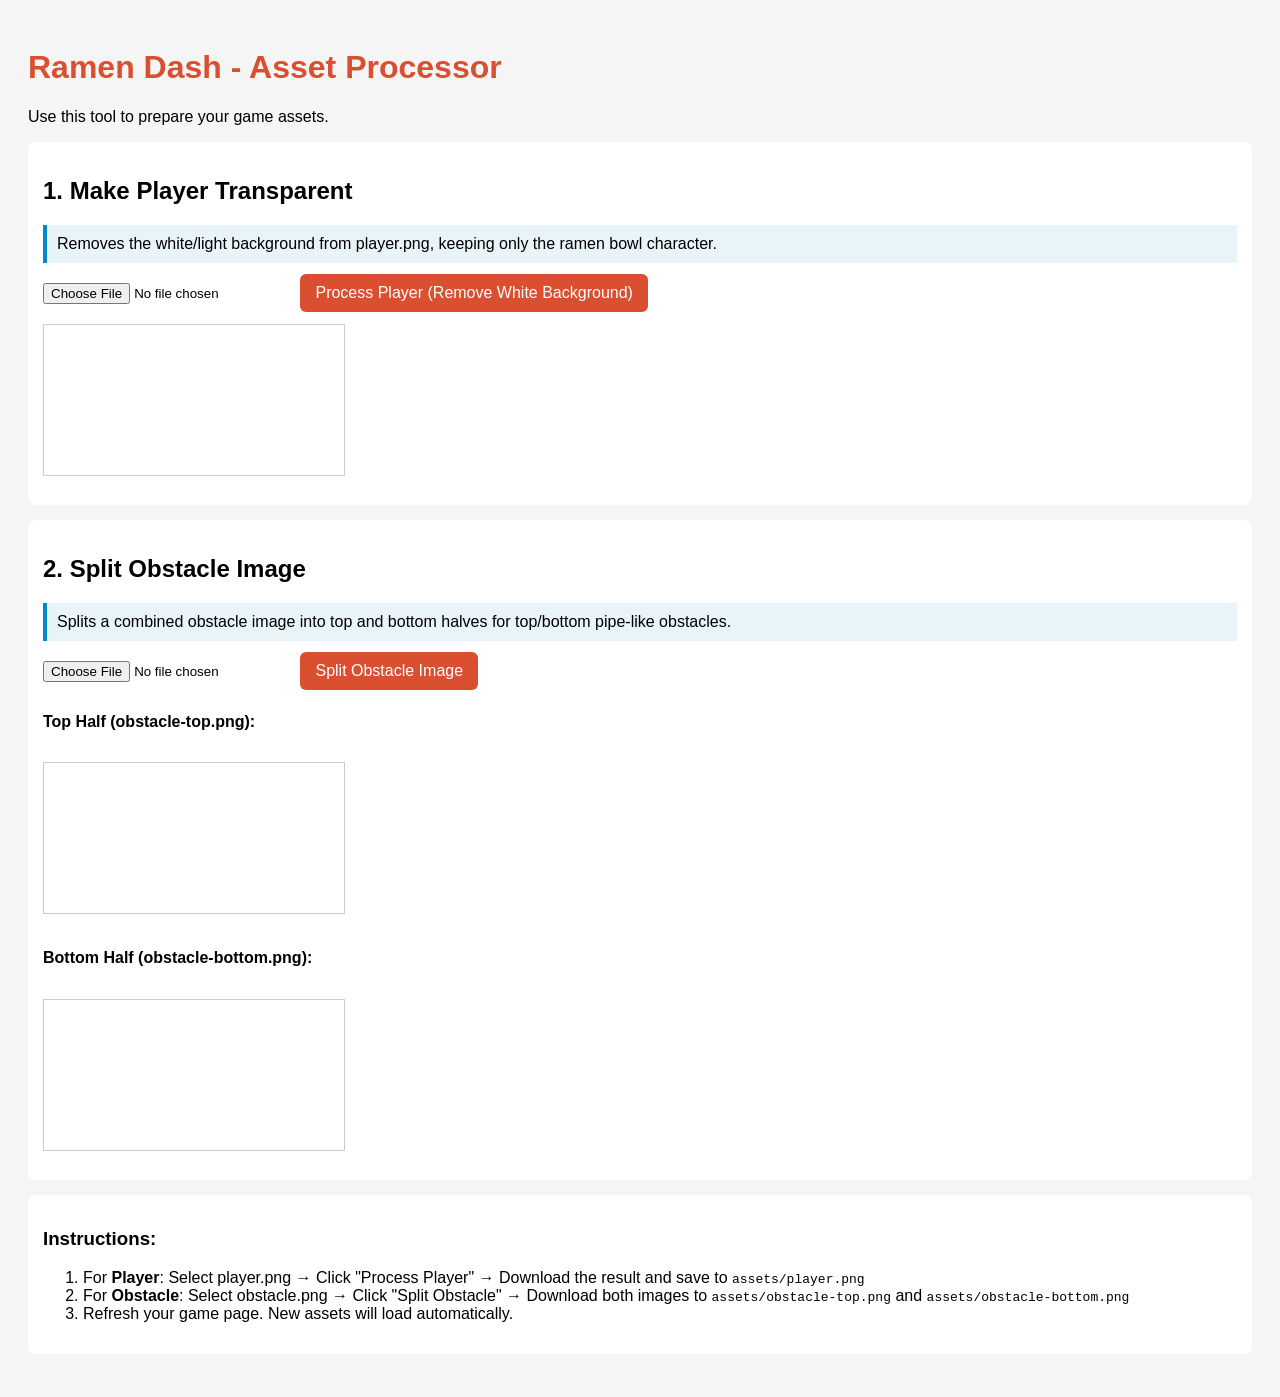
==== process-assets.html @ b3e5f7d1 "Add obstacle image support and asset processor utility" ====
<!DOCTYPE html>
<html lang="en">
<head>
  <meta charset="UTF-8" />
  <meta name="viewport" content="width=device-width, initial-scale=1.0" />
  <title>Ramen Dash - Asset Processor</title>
  <style>
    body { font-family: Arial, sans-serif; padding: 20px; background: #f5f5f5; }
    h1 { color: #d94f30; }
    .section { background: white; padding: 15px; margin: 15px 0; border-radius: 8px; }
    button { background: #d94f30; color: white; border: none; padding: 10px 15px; border-radius: 6px; cursor: pointer; font-size: 16px; }
    button:hover { background: #b83d20; }
    input[type="file"] { margin: 10px 0; }
    canvas { border: 1px solid #ccc; margin: 10px 0; max-width: 100%; }
    .info { background: #e8f4f8; padding: 10px; border-left: 4px solid #0088cc; margin: 10px 0; }
  </style>
</head>
<body>
  <h1>Ramen Dash - Asset Processor</h1>
  <p>Use this tool to prepare your game assets.</p>

  <div class="section">
    <h2>1. Make Player Transparent</h2>
    <div class="info">Removes the white/light background from player.png, keeping only the ramen bowl character.</div>
    <input type="file" id="playerInput" accept="image/*" />
    <button onclick="processPlayer()">Process Player (Remove White Background)</button>
    <br />
    <canvas id="playerCanvas"></canvas>
    <button onclick="downloadCanvas('playerCanvas', 'player.png')" id="downloadPlayerBtn" style="display:none;">Download player.png</button>
  </div>

  <div class="section">
    <h2>2. Split Obstacle Image</h2>
    <div class="info">Splits a combined obstacle image into top and bottom halves for top/bottom pipe-like obstacles.</div>
    <input type="file" id="obstacleInput" accept="image/*" />
    <button onclick="processObstacle()">Split Obstacle Image</button>
    <br />
    <div>
      <h4>Top Half (obstacle-top.png):</h4>
      <canvas id="obstacleTopCanvas"></canvas>
      <button onclick="downloadCanvas('obstacleTopCanvas', 'obstacle-top.png')" id="downloadTopBtn" style="display:none;">Download obstacle-top.png</button>
    </div>
    <div>
      <h4>Bottom Half (obstacle-bottom.png):</h4>
      <canvas id="obstacleBottomCanvas"></canvas>
      <button onclick="downloadCanvas('obstacleBottomCanvas', 'obstacle-bottom.png')" id="downloadBottomBtn" style="display:none;">Download obstacle-bottom.png</button>
    </div>
  </div>

  <div class="section">
    <h3>Instructions:</h3>
    <ol>
      <li>For <strong>Player</strong>: Select player.png → Click "Process Player" → Download the result and save to <code>assets/player.png</code></li>
      <li>For <strong>Obstacle</strong>: Select obstacle.png → Click "Split Obstacle" → Download both images to <code>assets/obstacle-top.png</code> and <code>assets/obstacle-bottom.png</code></li>
      <li>Refresh your game page. New assets will load automatically.</li>
    </ol>
  </div>

  <script>
    function processPlayer() {
      const input = document.getElementById('playerInput');
      if (!input.files[0]) { alert('Please select player.png'); return; }
      const reader = new FileReader();
      reader.onload = (e) => {
        const img = new Image();
        img.onload = () => {
          const canvas = document.getElementById('playerCanvas');
          canvas.width = img.width;
          canvas.height = img.height;
          const ctx = canvas.getContext('2d');
          ctx.drawImage(img, 0, 0);
          
          // Remove white background: convert near-white pixels to transparent
          const imageData = ctx.getImageData(0, 0, canvas.width, canvas.height);
          const data = imageData.data;
          
          for (let i = 0; i < data.length; i += 4) {
            const r = data[i];
            const g = data[i+1];
            const b = data[i+2];
            const a = data[i+3];
            
            // If pixel is very light (close to white), make it transparent
            const brightness = (r + g + b) / 3;
            if (brightness > 240 && a > 200) {
              data[i+3] = 0; // set alpha to transparent
            }
          }
          ctx.putImageData(imageData, 0, 0);
          document.getElementById('downloadPlayerBtn').style.display = 'inline-block';
        };
        img.src = e.target.result;
      };
      reader.readAsDataURL(input.files[0]);
    }

    function processObstacle() {
      const input = document.getElementById('obstacleInput');
      if (!input.files[0]) { alert('Please select obstacle.png'); return; }
      const reader = new FileReader();
      reader.onload = (e) => {
        const img = new Image();
        img.onload = () => {
          const origWidth = img.width;
          const origHeight = img.height;
          
          // Top half
          const canvasTop = document.getElementById('obstacleTopCanvas');
          canvasTop.width = origWidth;
          canvasTop.height = Math.floor(origHeight / 2);
          const ctxTop = canvasTop.getContext('2d');
          ctxTop.drawImage(img, 0, 0, origWidth, origHeight / 2, 0, 0, origWidth, origHeight / 2);
          
          // Bottom half (flipped)
          const canvasBot = document.getElementById('obstacleBottomCanvas');
          canvasBot.width = origWidth;
          canvasBot.height = Math.floor(origHeight / 2);
          const ctxBot = canvasBot.getContext('2d');
          ctxBot.scale(1, -1);
          ctxBot.drawImage(img, 0, origHeight / 2, origWidth, origHeight / 2, 0, -origHeight / 2, origWidth, origHeight / 2);
          
          document.getElementById('downloadTopBtn').style.display = 'inline-block';
          document.getElementById('downloadBottomBtn').style.display = 'inline-block';
        };
        img.src = e.target.result;
      };
      reader.readAsDataURL(input.files[0]);
    }

    function downloadCanvas(canvasId, filename) {
      const canvas = document.getElementById(canvasId);
      const link = document.createElement('a');
      link.href = canvas.toDataURL('image/png');
      link.download = filename;
      link.click();
    }
  </script>
</body>
</html>
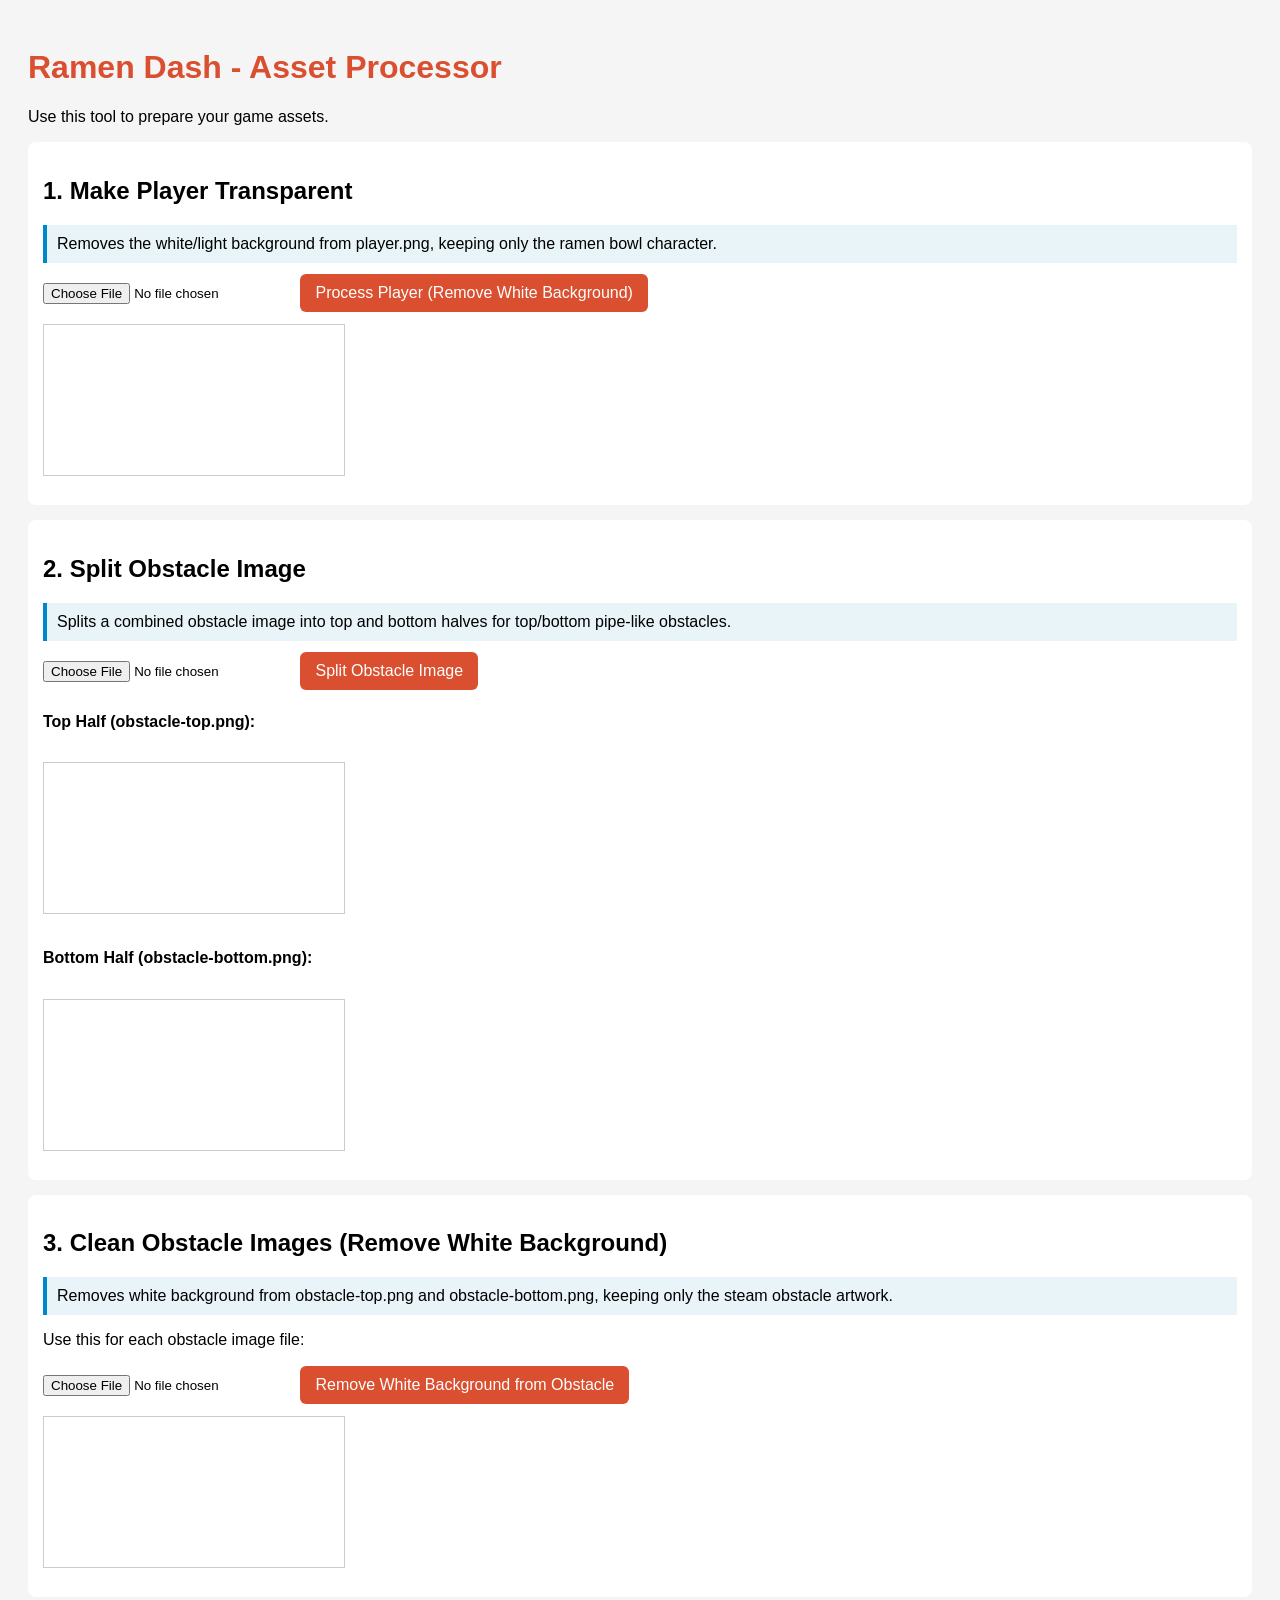
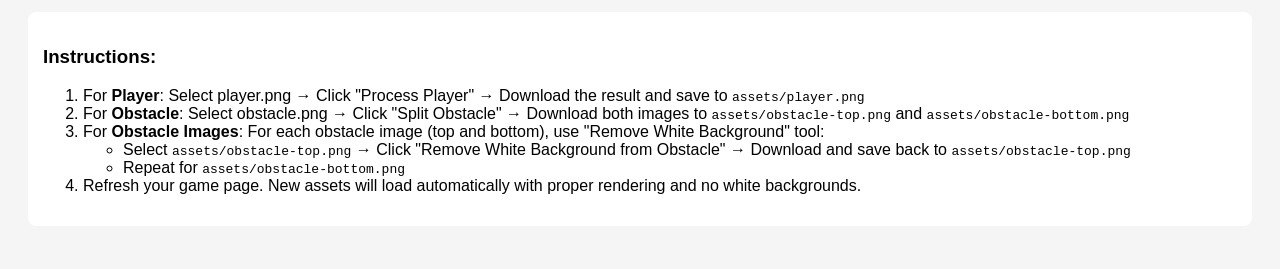
==== commit 37e023da: "Fix obstacle rendering: use proper aspect ratio scaling, add obstacle background removal tool" ====
--- a/process-assets.html
+++ b/process-assets.html
@@ -48,11 +48,28 @@
   </div>
 
   <div class="section">
+    <h2>3. Clean Obstacle Images (Remove White Background)</h2>
+    <div class="info">Removes white background from obstacle-top.png and obstacle-bottom.png, keeping only the steam obstacle artwork.</div>
+    <p>Use this for each obstacle image file:</p>
+    <input type="file" id="obstacleCleanInput" accept="image/*" />
+    <button onclick="processObstacleClean()">Remove White Background from Obstacle</button>
+    <br />
+    <canvas id="obstacleCleanCanvas"></canvas>
+    <button onclick="downloadCanvas('obstacleCleanCanvas', 'obstacle-cleaned.png')" id="downloadCleanBtn" style="display:none;">Download obstacle-cleaned.png</button>
+  </div>
+
+  <div class="section">
     <h3>Instructions:</h3>
     <ol>
       <li>For <strong>Player</strong>: Select player.png → Click "Process Player" → Download the result and save to <code>assets/player.png</code></li>
       <li>For <strong>Obstacle</strong>: Select obstacle.png → Click "Split Obstacle" → Download both images to <code>assets/obstacle-top.png</code> and <code>assets/obstacle-bottom.png</code></li>
-      <li>Refresh your game page. New assets will load automatically.</li>
+      <li>For <strong>Obstacle Images</strong>: For each obstacle image (top and bottom), use "Remove White Background" tool:
+        <ul>
+          <li>Select <code>assets/obstacle-top.png</code> → Click "Remove White Background from Obstacle" → Download and save back to <code>assets/obstacle-top.png</code></li>
+          <li>Repeat for <code>assets/obstacle-bottom.png</code></li>
+        </ul>
+      </li>
+      <li>Refresh your game page. New assets will load automatically with proper rendering and no white backgrounds.</li>
     </ol>
   </div>
 
@@ -134,6 +151,43 @@
       link.download = filename;
       link.click();
     }
+
+    function processObstacleClean() {
+      const input = document.getElementById('obstacleCleanInput');
+      if (!input.files[0]) { alert('Please select an obstacle image'); return; }
+      const reader = new FileReader();
+      reader.onload = (e) => {
+        const img = new Image();
+        img.onload = () => {
+          const canvas = document.getElementById('obstacleCleanCanvas');
+          canvas.width = img.width;
+          canvas.height = img.height;
+          const ctx = canvas.getContext('2d');
+          ctx.drawImage(img, 0, 0);
+          
+          // Remove white background: convert near-white pixels to transparent
+          const imageData = ctx.getImageData(0, 0, canvas.width, canvas.height);
+          const data = imageData.data;
+          
+          for (let i = 0; i < data.length; i += 4) {
+            const r = data[i];
+            const g = data[i+1];
+            const b = data[i+2];
+            const a = data[i+3];
+            
+            // If pixel is very light (close to white), make it transparent
+            const brightness = (r + g + b) / 3;
+            if (brightness > 240 && a > 200) {
+              data[i+3] = 0; // set alpha to transparent
+            }
+          }
+          ctx.putImageData(imageData, 0, 0);
+          document.getElementById('downloadCleanBtn').style.display = 'inline-block';
+        };
+        img.src = e.target.result;
+      };
+      reader.readAsDataURL(input.files[0]);
+    }
   </script>
 </body>
 </html>
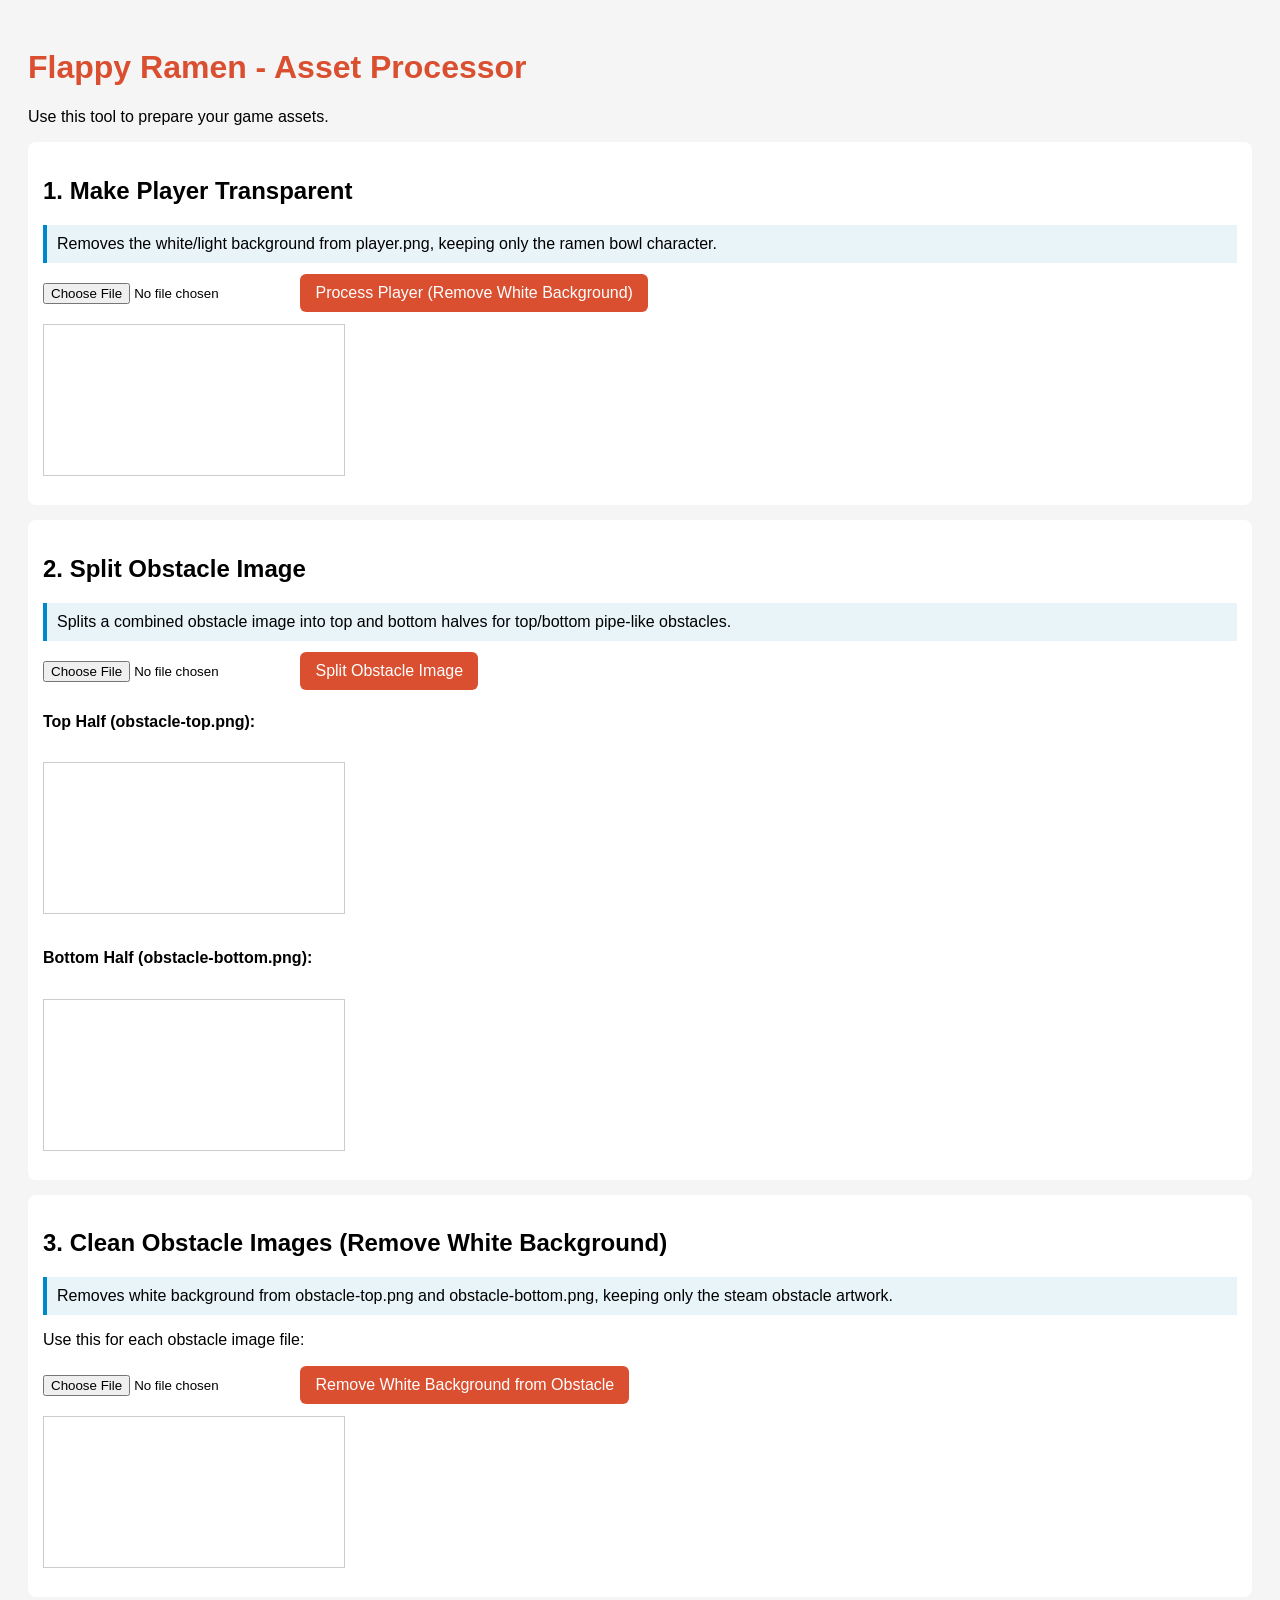
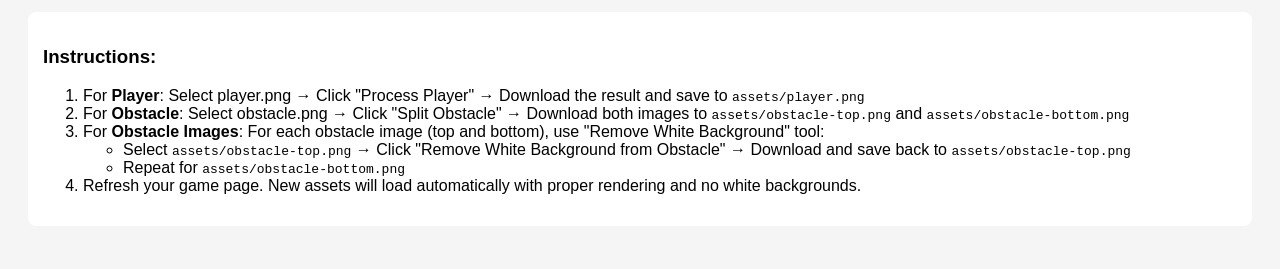
==== commit b469e766: "Rename game to Flappy Ramen" ====
--- a/process-assets.html
+++ b/process-assets.html
@@ -3,7 +3,7 @@
 <head>
   <meta charset="UTF-8" />
   <meta name="viewport" content="width=device-width, initial-scale=1.0" />
-  <title>Ramen Dash - Asset Processor</title>
+  <title>Flappy Ramen - Asset Processor</title>
   <style>
     body { font-family: Arial, sans-serif; padding: 20px; background: #f5f5f5; }
     h1 { color: #d94f30; }
@@ -16,7 +16,7 @@
   </style>
 </head>
 <body>
-  <h1>Ramen Dash - Asset Processor</h1>
+  <h1>Flappy Ramen - Asset Processor</h1>
   <p>Use this tool to prepare your game assets.</p>
 
   <div class="section">
